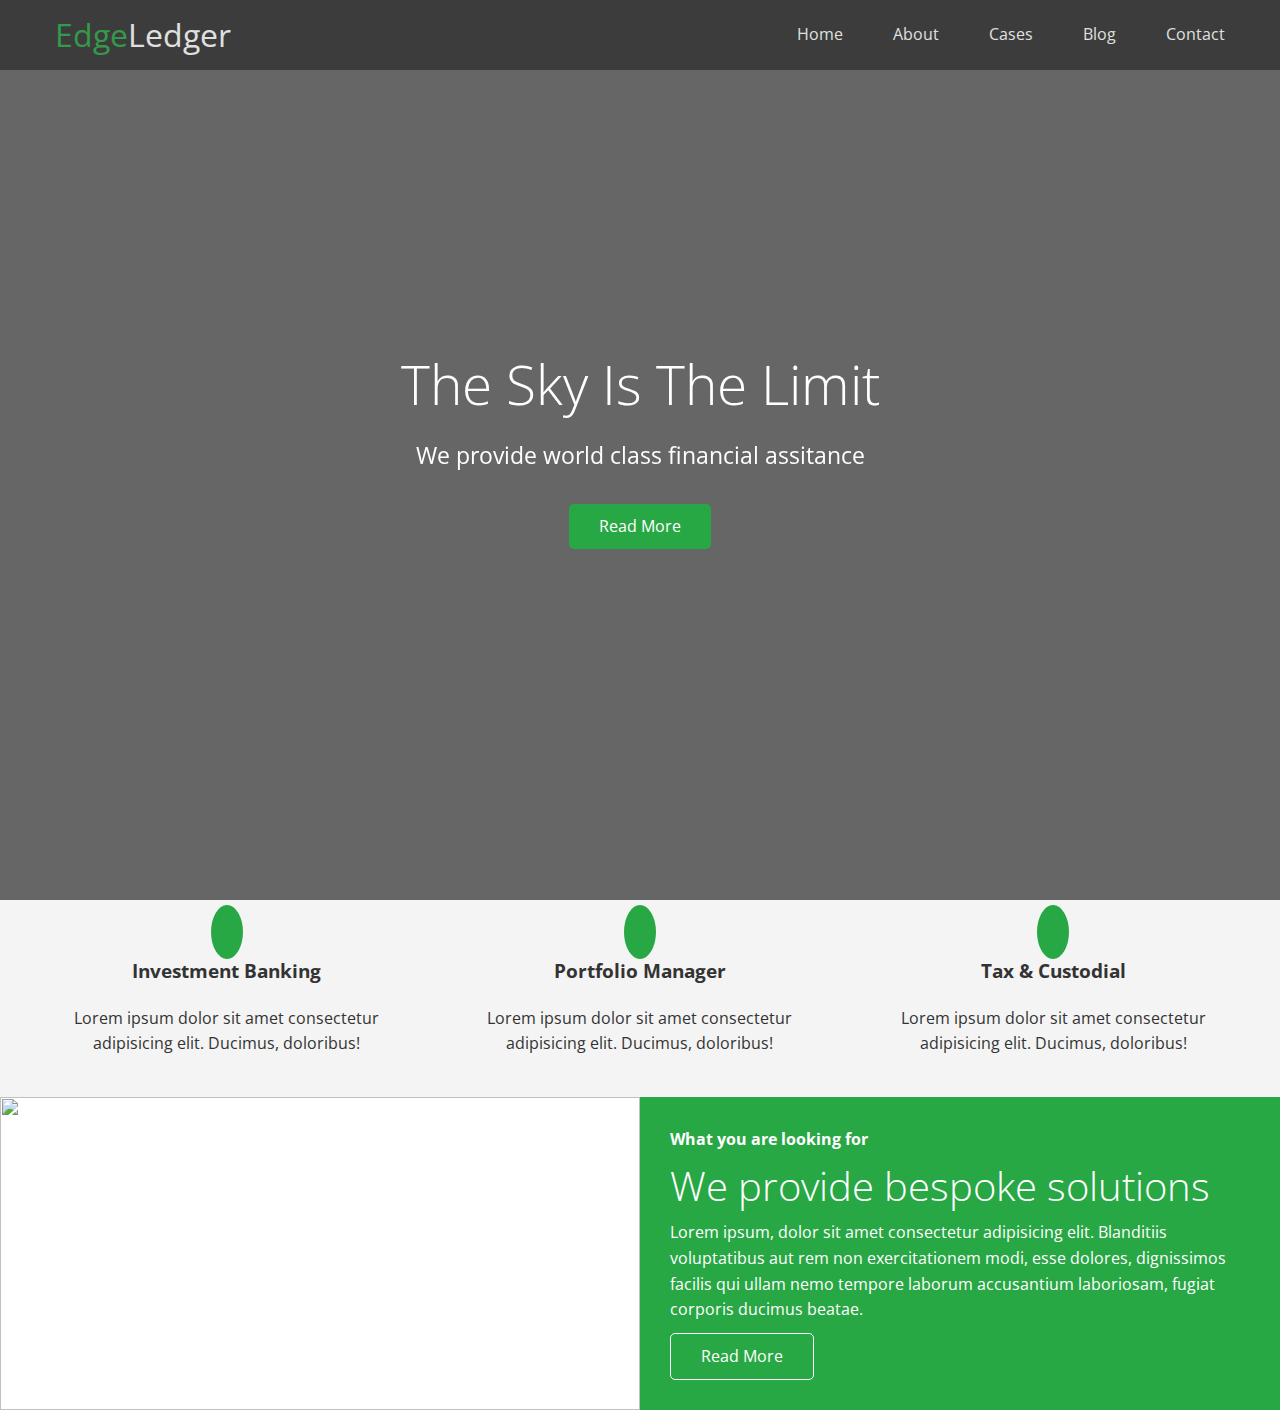
==== Edgeledger/index.html @ 7b2d5f9c "Icon & solutions section completed" ====
<!DOCTYPE html>
<html lang="en">
<head>
    <meta charset="UTF-8">
    <meta http-equiv="X-UA-Compatible" content="IE=edge">
    <meta name="viewport" content="width=device-width, initial-scale=1.0">
    <meta name="description" content="We provide world class financial assitance across the world">
    <title>Welcomr To EdgeLedger</title>
    <link rel="stylesheet" href="styles/style.css">
    <link rel="stylesheet" href="styles/utilities.css">
    <link rel="stylesheet" href="https://cdnjs.cloudflare.com/ajax/libs/font-awesome/5.15.3/css/all.min.css" integrity="sha512-iBBXm8fW90+nuLcSKlbmrPcLa0OT92xO1BIsZ+ywDWZCvqsWgccV3gFoRBv0z+8dLJgyAHIhR35VZc2oM/gI1w==" crossorigin="anonymous" referrerpolicy="no-referrer" />
</head>
<body>
    <header class="hero">
        <div class="navbar" id="navbar">
            <h1 class="logo">
                <a href="#home"><span class="text-primary"><i class="fas fa-book-open"></i> Edge</span>Ledger</a>
            </h1>
            <nav>
                <ul>
                    <li><a href="#home">Home</a></li>
                    <li><a href="#about">About</a></li>
                    <li><a href="#cases">Cases</a></li>
                    <li><a href="#blog">Blog</a></li>
                    <li><a href="#Contact">Contact</a></li>
                </ul>
            </nav>
        </div>
        <div class="content">
            <h1 >The Sky Is The Limit</h1>
            <p>We provide world class financial assitance</p>
            <a href="#about" class="btn"><i class="fas fa-angle-right"></i> Read More</a>
        </div>
    </header>

    <main>
        <section id="about" class="bg-light">
            <div class="flex-items">
                <div class="box">
                    <i class="fas fa-university fa-2x"></i>
                    <div>
                        <h3>Investment Banking</h3>
                        <p>Lorem ipsum dolor sit amet consectetur adipisicing elit. Ducimus, doloribus!</p>
                    </div>
                </div>
                <div class="box">
                    <i class="fas fa-book-reader fa-2x"></i>
                    <div>
                        <h3>Portfolio Manager</h3>
                        <p>Lorem ipsum dolor sit amet consectetur adipisicing elit. Ducimus, doloribus!</p>
                    </div>
                </div>
                <div class="box">
                    <i class="fas fa-pencil-alt fa-2x"></i>
                    <div>
                        <h3>Tax & Custodial</h3>
                        <p>Lorem ipsum dolor sit amet consectetur adipisicing elit. Ducimus, doloribus!</p>
                    </div>
                </div>
            </div>
        </section>

        <section class="solutions flex-columns">
            <div class="row">
                <div class="column">
                    <div class="column-1">
                        <img src="images/home/people.jpg" alt="">
                    </div>
                </div>
                <div class="column">
                    <div class="column-2 bg-primary">
                        <h4>What you are looking for</h4>
                        <h2>We provide bespoke solutions</h2>
                        <p>Lorem ipsum, dolor sit amet consectetur adipisicing elit. Blanditiis voluptatibus aut rem non exercitationem modi, esse dolores, dignissimos facilis qui ullam nemo tempore laborum accusantium laboriosam, fugiat corporis ducimus beatae.</p>
                        <a href="#" class="btn btn-outline">
                            <i class="fas fa-chevron"></i>
                            Read More
                        </a>
                    </div>
                </div>
            </div>
        </section>
    </main>
</body>
</html>
---- Edgeledger/styles/style.css ----
@import url('https://fonts.googleapis.com/css2?family=Open+Sans:wght@300;400&display=swap');

* {
    box-sizing: border-box;
    margin: 0;
    padding: 0;
}

body {
    font-family: 'Open Sans', sans-serif;
    background-color: #fff;
    color: #333;
    line-height: 1.6;
}

ul {
    list-style: none;
}

a {
    text-decoration: none;
    color: #333;
}

h1, h2 {
    font-weight: 300;
    line-height: 1.2;
}

p {
    margin: 10px 0;
}

img {
    width: 100%;
}

/* Home */

.navbar {
    display: flex;
    align-items: center;
    justify-content: space-between;
    height: 70px;
    background-color: #333;
    color: #fff;
    width: 100%;
    opacity: 0.8;
    padding: 0 30px;
    position: fixed;
    top: 0;
}

.navbar ul {
    display: flex;
}

.navbar a{
    color: #fff;
    padding: 10px 20px;
    margin: 0 5px;
}

.navbar a:hover {
    border-bottom: #28a745 solid 2px;
}

.navbar h1 {
    font-weight: 400;
}

/* Header */

.hero {
    background: url('../images/home/showcase.jpg') no-repeat center center/cover;
    height: 100vh;
    position: relative;
    color: #fff;
    
}

.content {
    display: flex;
    flex-direction: column;
    align-items: center;
    justify-content: center;
    padding: 0 20px;
    height: 100%;
}

.content h1 {
    font-size: 55px;
}

.content p {
    font-size: 23px;
    max-width: 600px;
    margin: 20px 0 30px;
}

.hero::before {
    content: '';
    position: absolute;
    top: 0;
    left: 0;
    height: 100%;
    width: 100%;
    background-color: rgba(0, 0, 0, 0.6);
}

.hero * {
    z-index: 10;
}

.box .fas {
    padding: 16px;
    color: #fff;
    background-color: #28a745;
    border-radius: 50%;
    margin-bottom: 15px;
}
---- Edgeledger/styles/utilities.css ----
.text-primary {
    color: #28a745;
}

.text-secondary {
    color: #0284d0;
}

.btn {
    background-color: #28a745;
    display: inline-block;
    padding: 10px 30px;
    border: none;
    border-radius: 5px;
    color: #fff;
    cursor: pointer;
}

.btn:hover {
    opacity: 0.9;
}

.bg-primary {
    background-color: #28a745;
    color: #fff;
}

.bg-secondary {
    background-color: #0284d0;
    color: #fff;
}

.bg-dark {
    background-color: #333;
    color: #fff;
}

.bg-light {
    background-color: #f4f4f4;
    color: #333;
}

.btn-outline {
    border: #fff solid 1px;
}

.flex-items {
    display: flex;
    padding: 20px;
    text-align: center;
    justify-content: space-between;
    height: 100%;
}

.flex-items h3 {
    margin-top: 10px;
    font-weight: bold;
}

.flex-items p {
    margin: 20px;
}

.flex-columns .row{
    display: flex;
    flex-wrap: wrap;
    width: 100%;
}

.flex-columns .row .column {
    display: flex;
    flex-direction: column;
    flex-basis: 100%;
    flex: 1;
}

.flex-columns .row .column .column-1,
.flex-columns .row .column .column-2 {
    height: 100%;
}

.flex-columns img {
    width: 100%;
    height: 100%;
    object-fit: cover;
}

.flex-columns .column-2 {
    display: flex;
    flex-direction: column;
    align-items: flex-start;
    justify-content: center;
    padding: 30px;
}

.flex-columns h2 {
    font-weight: 100;
    font-size: 40px;
}

.flex-columns h4 {
    margin-bottom: 10px;
}
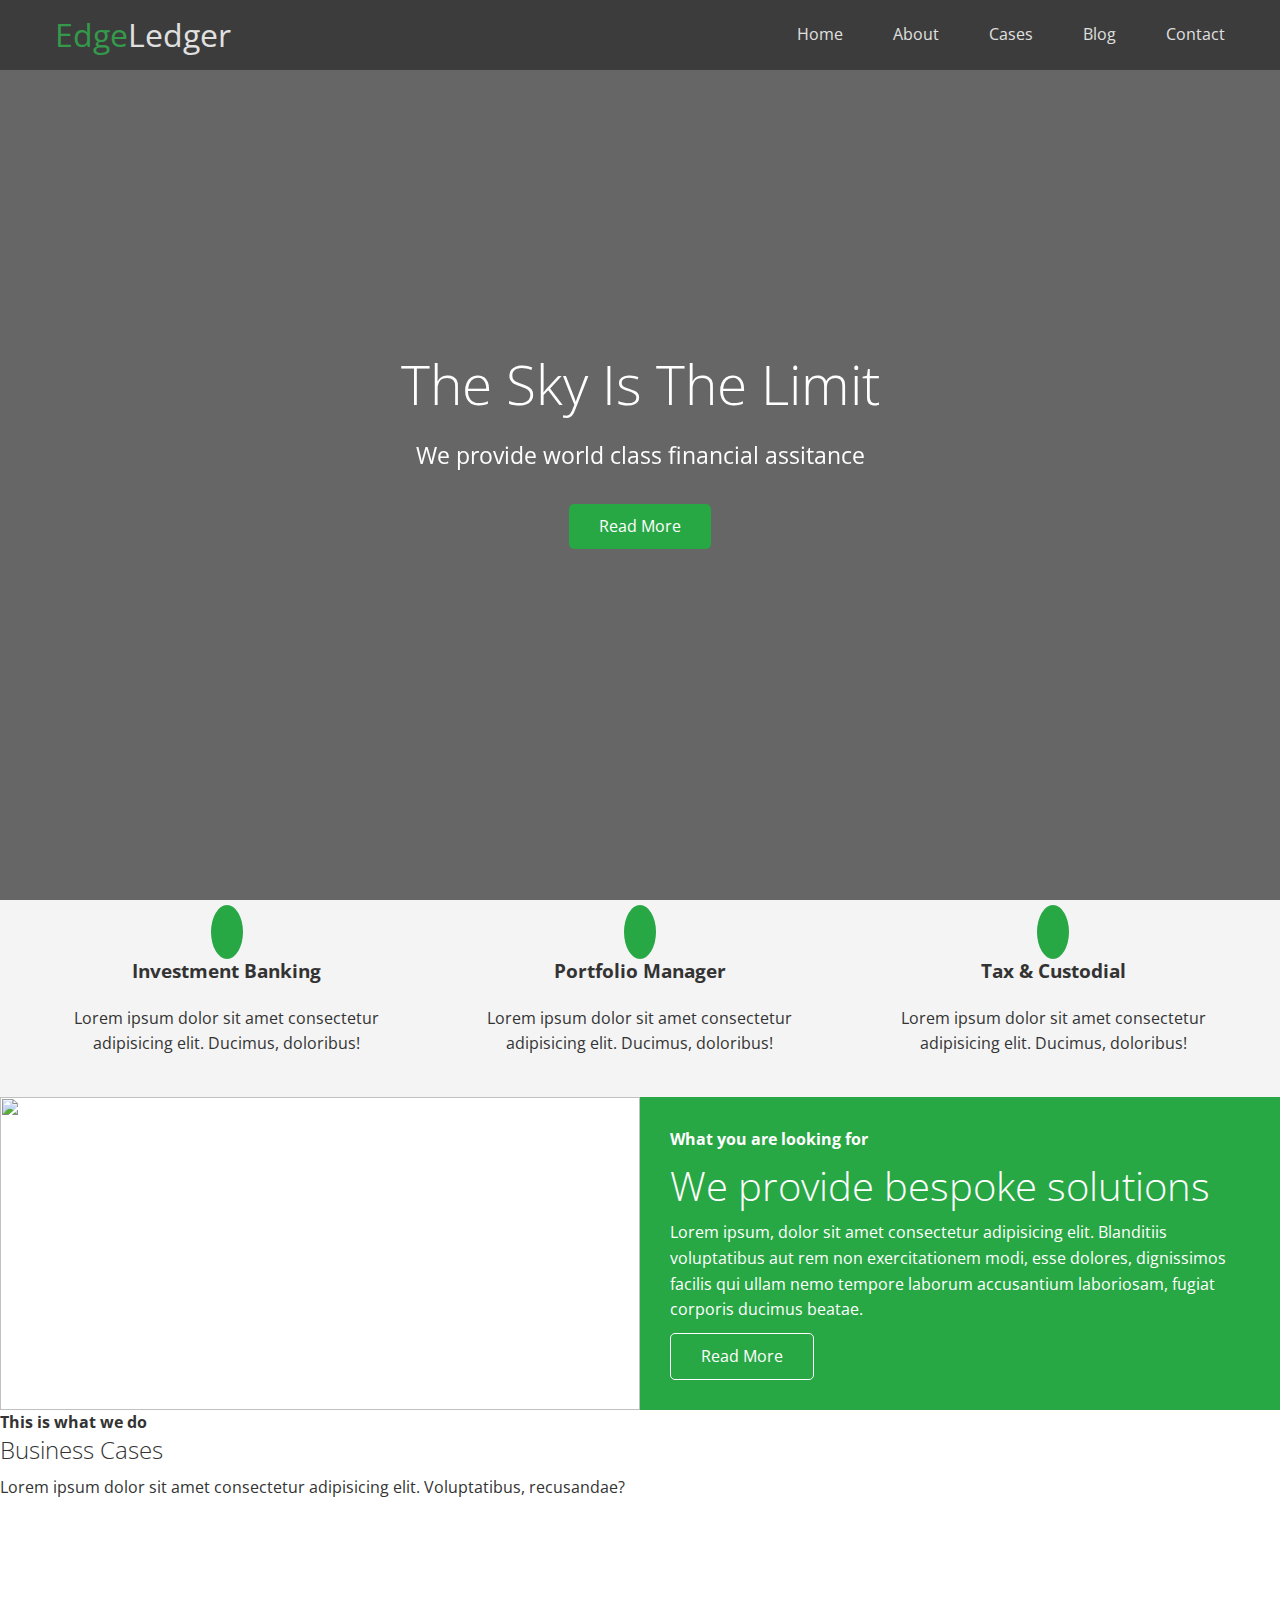
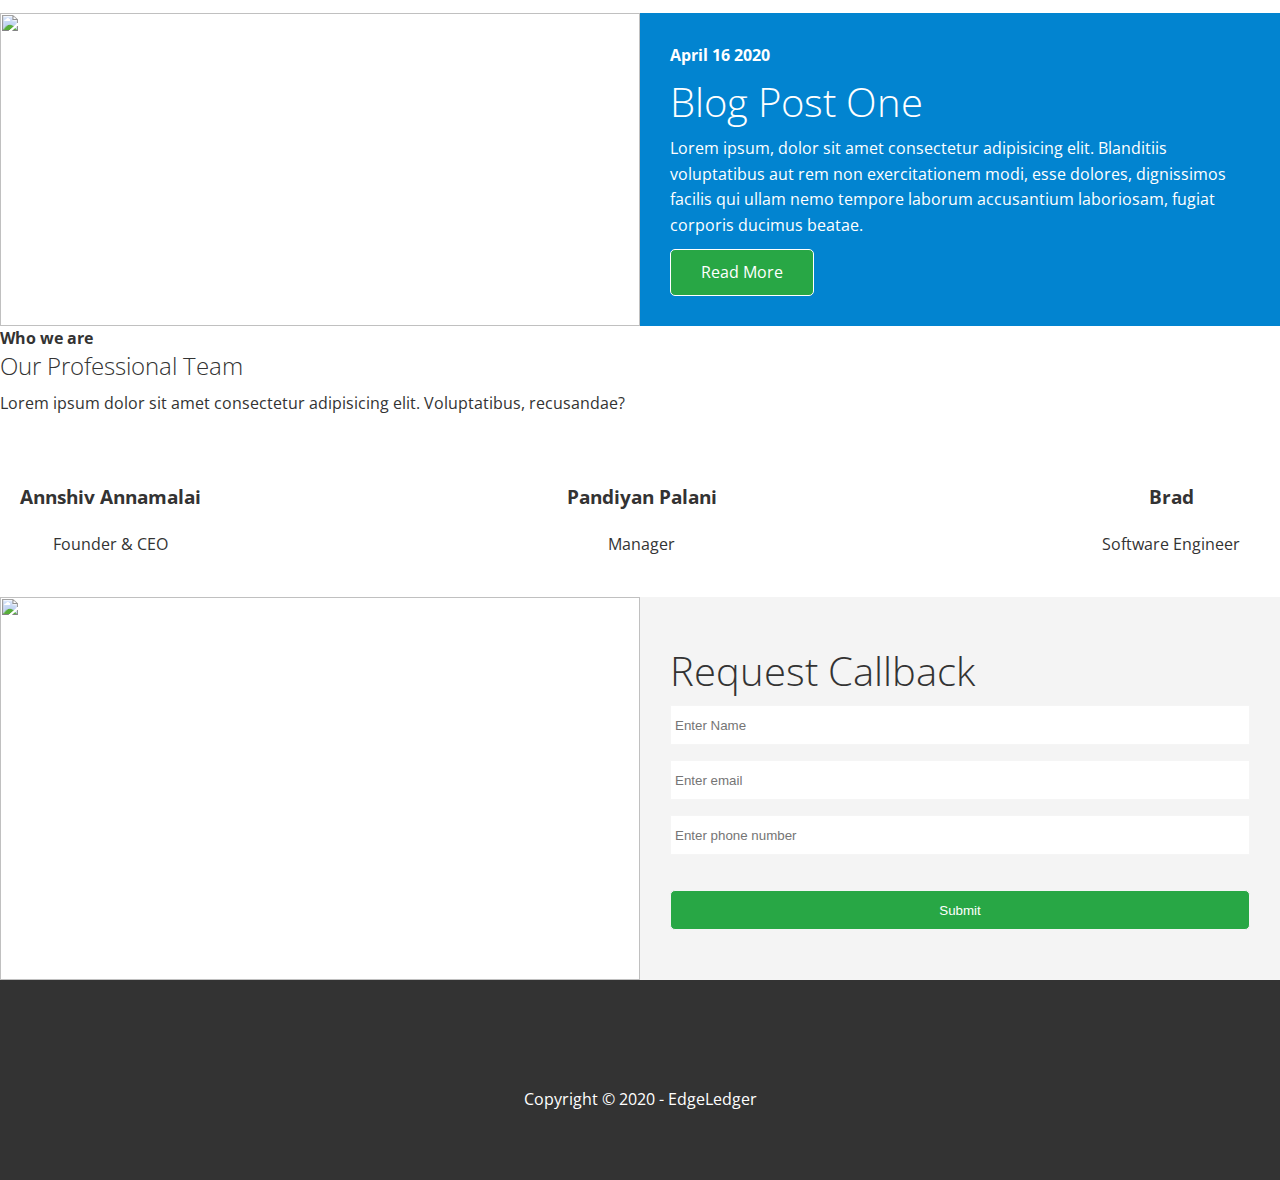
==== commit 646bbc87: "Home page completed" ====
--- a/Edgeledger/index.html
+++ b/Edgeledger/index.html
@@ -1,85 +1,237 @@
 <!DOCTYPE html>
 <html lang="en">
-<head>
-    <meta charset="UTF-8">
-    <meta http-equiv="X-UA-Compatible" content="IE=edge">
-    <meta name="viewport" content="width=device-width, initial-scale=1.0">
-    <meta name="description" content="We provide world class financial assitance across the world">
+  <head>
+    <meta charset="UTF-8" />
+    <meta http-equiv="X-UA-Compatible" content="IE=edge" />
+    <meta name="viewport" content="width=device-width, initial-scale=1.0" />
+    <meta
+      name="description"
+      content="We provide world class financial assitance across the world"
+    />
     <title>Welcomr To EdgeLedger</title>
-    <link rel="stylesheet" href="styles/style.css">
-    <link rel="stylesheet" href="styles/utilities.css">
-    <link rel="stylesheet" href="https://cdnjs.cloudflare.com/ajax/libs/font-awesome/5.15.3/css/all.min.css" integrity="sha512-iBBXm8fW90+nuLcSKlbmrPcLa0OT92xO1BIsZ+ywDWZCvqsWgccV3gFoRBv0z+8dLJgyAHIhR35VZc2oM/gI1w==" crossorigin="anonymous" referrerpolicy="no-referrer" />
-</head>
-<body>
+    <link rel="stylesheet" href="styles/style.css" />
+    <link rel="stylesheet" href="styles/utilities.css" />
+    <link
+      rel="stylesheet"
+      href="https://cdnjs.cloudflare.com/ajax/libs/font-awesome/5.15.3/css/all.min.css"
+      integrity="sha512-iBBXm8fW90+nuLcSKlbmrPcLa0OT92xO1BIsZ+ywDWZCvqsWgccV3gFoRBv0z+8dLJgyAHIhR35VZc2oM/gI1w=="
+      crossorigin="anonymous"
+      referrerpolicy="no-referrer"
+    />
+  </head>
+  <body>
     <header class="hero">
-        <div class="navbar" id="navbar">
-            <h1 class="logo">
-                <a href="#home"><span class="text-primary"><i class="fas fa-book-open"></i> Edge</span>Ledger</a>
-            </h1>
-            <nav>
-                <ul>
-                    <li><a href="#home">Home</a></li>
-                    <li><a href="#about">About</a></li>
-                    <li><a href="#cases">Cases</a></li>
-                    <li><a href="#blog">Blog</a></li>
-                    <li><a href="#Contact">Contact</a></li>
-                </ul>
-            </nav>
-        </div>
-        <div class="content">
-            <h1 >The Sky Is The Limit</h1>
-            <p>We provide world class financial assitance</p>
-            <a href="#about" class="btn"><i class="fas fa-angle-right"></i> Read More</a>
-        </div>
+      <div class="navbar" id="navbar">
+        <h1 class="logo">
+          <a href="#home"
+            ><span class="text-primary"
+              ><i class="fas fa-book-open"></i> Edge</span
+            >Ledger</a
+          >
+        </h1>
+        <nav>
+          <ul>
+            <li><a href="#home">Home</a></li>
+            <li><a href="#about">About</a></li>
+            <li><a href="#cases">Cases</a></li>
+            <li><a href="#blog">Blog</a></li>
+            <li><a href="#Contact">Contact</a></li>
+          </ul>
+        </nav>
+      </div>
+      <div class="content">
+        <h1>The Sky Is The Limit</h1>
+        <p>We provide world class financial assitance</p>
+        <a href="#about" class="btn"
+          ><i class="fas fa-angle-right"></i> Read More</a
+        >
+      </div>
     </header>
 
     <main>
-        <section id="about" class="bg-light">
-            <div class="flex-items">
-                <div class="box">
-                    <i class="fas fa-university fa-2x"></i>
-                    <div>
-                        <h3>Investment Banking</h3>
-                        <p>Lorem ipsum dolor sit amet consectetur adipisicing elit. Ducimus, doloribus!</p>
-                    </div>
-                </div>
-                <div class="box">
-                    <i class="fas fa-book-reader fa-2x"></i>
-                    <div>
-                        <h3>Portfolio Manager</h3>
-                        <p>Lorem ipsum dolor sit amet consectetur adipisicing elit. Ducimus, doloribus!</p>
-                    </div>
-                </div>
-                <div class="box">
-                    <i class="fas fa-pencil-alt fa-2x"></i>
-                    <div>
-                        <h3>Tax & Custodial</h3>
-                        <p>Lorem ipsum dolor sit amet consectetur adipisicing elit. Ducimus, doloribus!</p>
-                    </div>
-                </div>
-            </div>
-        </section>
-
-        <section class="solutions flex-columns">
-            <div class="row">
-                <div class="column">
-                    <div class="column-1">
-                        <img src="images/home/people.jpg" alt="">
-                    </div>
-                </div>
-                <div class="column">
-                    <div class="column-2 bg-primary">
-                        <h4>What you are looking for</h4>
-                        <h2>We provide bespoke solutions</h2>
-                        <p>Lorem ipsum, dolor sit amet consectetur adipisicing elit. Blanditiis voluptatibus aut rem non exercitationem modi, esse dolores, dignissimos facilis qui ullam nemo tempore laborum accusantium laboriosam, fugiat corporis ducimus beatae.</p>
-                        <a href="#" class="btn btn-outline">
-                            <i class="fas fa-chevron"></i>
-                            Read More
-                        </a>
-                    </div>
-                </div>
-            </div>
-        </section>
+      <section id="about" class="bg-light">
+        <div class="flex-items">
+          <div class="box">
+            <i class="fas fa-university fa-2x"></i>
+            <div>
+              <h3>Investment Banking</h3>
+              <p>
+                Lorem ipsum dolor sit amet consectetur adipisicing elit.
+                Ducimus, doloribus!
+              </p>
+            </div>
+          </div>
+          <div class="box">
+            <i class="fas fa-book-reader fa-2x"></i>
+            <div>
+              <h3>Portfolio Manager</h3>
+              <p>
+                Lorem ipsum dolor sit amet consectetur adipisicing elit.
+                Ducimus, doloribus!
+              </p>
+            </div>
+          </div>
+          <div class="box">
+            <i class="fas fa-pencil-alt fa-2x"></i>
+            <div>
+              <h3>Tax & Custodial</h3>
+              <p>
+                Lorem ipsum dolor sit amet consectetur adipisicing elit.
+                Ducimus, doloribus!
+              </p>
+            </div>
+          </div>
+        </div>
+      </section>
+
+      <section class="solutions flex-columns">
+        <div class="row">
+          <div class="column">
+            <div class="column-1">
+              <img src="images/home/people.jpg" alt="" />
+            </div>
+          </div>
+          <div class="column">
+            <div class="column-2 bg-primary">
+              <h4>What you are looking for</h4>
+              <h2>We provide bespoke solutions</h2>
+              <p>
+                Lorem ipsum, dolor sit amet consectetur adipisicing elit.
+                Blanditiis voluptatibus aut rem non exercitationem modi, esse
+                dolores, dignissimos facilis qui ullam nemo tempore laborum
+                accusantium laboriosam, fugiat corporis ducimus beatae.
+              </p>
+              <a href="#" class="btn btn-outline">
+                <i class="fas fa-chevron"></i>
+                Read More
+              </a>
+            </div>
+          </div>
+        </div>
+      </section>
+
+      <section id="cases" class="cases flex-grid section-padding">
+        <header class="section-header">
+          <h4>This is what we do</h4>
+          <h2>Business Cases</h2>
+          <p>
+            Lorem ipsum dolor sit amet consectetur adipisicing elit.
+            Voluptatibus, recusandae?
+          </p>
+        </header>
+        <div class="row">
+          <div class="column">
+            <img src="images/cases/cases1.jpg" alt="" />
+            <img src="images/cases/cases2.jpg" alt="" />
+          </div>
+          <div class="column">
+            <img src="images/cases/cases3.jpg" alt="" />
+            <img src="images/cases/cases4.jpg" alt="" />
+          </div>
+          <div class="column">
+            <img src="images/cases/cases5.jpg" alt="" />
+            <img src="images/cases/cases6.jpg" alt="" />
+          </div>
+          <div class="column">
+            <img src="images/cases/cases7.jpg" alt="" />
+            <img src="images/cases/cases8.jpg" alt="" />
+          </div>
+        </div>
+      </section>
+
+      <section id="blog" class="blog flex-columns felx-reverse">
+        <div class="row">
+          <div class="column">
+            <div class="column-1">
+              <img src="images/home/blog.jpg" alt="" />
+            </div>
+          </div>
+          <div class="column">
+            <div class="column-2 bg-secondary">
+              <h4>April 16 2020</h4>
+              <h2>Blog Post One</h2>
+              <p>
+                Lorem ipsum, dolor sit amet consectetur adipisicing elit.
+                Blanditiis voluptatibus aut rem non exercitationem modi, esse
+                dolores, dignissimos facilis qui ullam nemo tempore laborum
+                accusantium laboriosam, fugiat corporis ducimus beatae.
+              </p>
+              <a href="#" class="btn btn-outline">
+                <i class="fas fa-chevron"></i>
+                Read More
+              </a>
+            </div>
+          </div>
+        </div>
+      </section>
+
+      <section id="team" class="team section-padding">
+        <header class="section-header">
+          <h4>Who we are</h4>
+          <h2>Our Professional Team</h2>
+          <p>
+            Lorem ipsum dolor sit amet consectetur adipisicing elit.
+            Voluptatibus, recusandae?
+          </p>
+        </header>
+        <div class="flex-items">
+          <div>
+            <img src="images/team/person1.jpg" alt="" />
+            <h3>Annshiv Annamalai</h3>
+            <p>Founder & CEO</p>
+          </div>
+          <div>
+            <img src="images/team/person2.jpg" alt="" />
+            <h3>Pandiyan Palani</h3>
+            <p>Manager</p>
+          </div>
+          <div>
+            <img src="images/team/person3.jpg" alt="" />
+            <h3>Brad</h3>
+            <p>Software Engineer</p>
+          </div>
+        </div>
+      </section>
+
+      <section id="contact" class="contact flex-columns">
+        <div class="row">
+          <div class="column">
+            <div class="column-1">
+              <img src="images/home/contact.jpg" alt="" />
+            </div>
+          </div>
+          <div class="column">
+            <div class="column-2 bg-light">
+              <form action="" class="callback-form">
+                  <h2>Request Callback</h2>
+                  <div class="form-control">
+                      <label for="name"></label>
+                      <input type="text" id="name" name="name" placeholder="Enter Name">
+                  </div>
+                  <div class="form-control">
+                      <label for="email"></label>
+                      <input type="text" id="email" name="email" placeholder="Enter email">
+                  </div>
+                  <div class="form-control">
+                      <label for="Phone"></label>
+                      <input type="text" id="phone" name="phone" placeholder="Enter phone number">
+                  </div>
+                  <input type="submit" class="btn bg-primary">
+              </form>
+            </div>
+          </div>
+        </div>
+      </section>
     </main>
-</body>
-</html>+
+    <footer class="footer bg-dark">
+        <div class="social">
+            <a href="#"><i class="fab fa-facebook"></i></a>
+            <a href="#"><i class="fab fa-twitter"></i></a>
+            <a href="#"><i class="fab fa-youtube"></i></a>
+            <a href="#"><i class="fab fa-linkedin"></i></a>
+        </div>
+        <p>Copyright &copy; 2020 - EdgeLedger</p>
+    </footer>
+  </body>
+</html>
--- a/Edgeledger/styles/style.css
+++ b/Edgeledger/styles/style.css
@@ -120,3 +120,60 @@
     margin-bottom: 15px;
 }
 
+.flex-items img {
+    border-radius: 50%;
+    padding: 0 30px;
+}
+
+.callback-form {
+    width: 100%;
+    padding: 20px 0;
+}
+
+.callback-form label {
+    display: block;
+    margin-bottom: 5px;
+}
+
+.callback-form .form-control {
+    margin-bottom: 15px;
+}
+
+.callback-form input{
+    width: 100%;
+    padding: 4px;
+    height: 40px;
+    border: #f5f5f5 solid 1px;
+}
+
+.callback-form h2{
+    font-size: 30px;
+    margin-bottom: 10px;
+}
+
+.callback-form input:focus {
+    outline-color: #28a745;
+}
+
+.callback-form .btn {
+    margin-top: 20px;
+}
+
+.footer {
+    display: flex;
+    flex-direction: column;
+    align-items: center;
+    text-align: center;
+    justify-content: center;
+    height: 200px;
+}
+
+.footer i {
+    color: white;
+    font-size: 24px;
+    margin: 15px;
+}
+
+.footer i:hover {
+    color: #28a745;
+}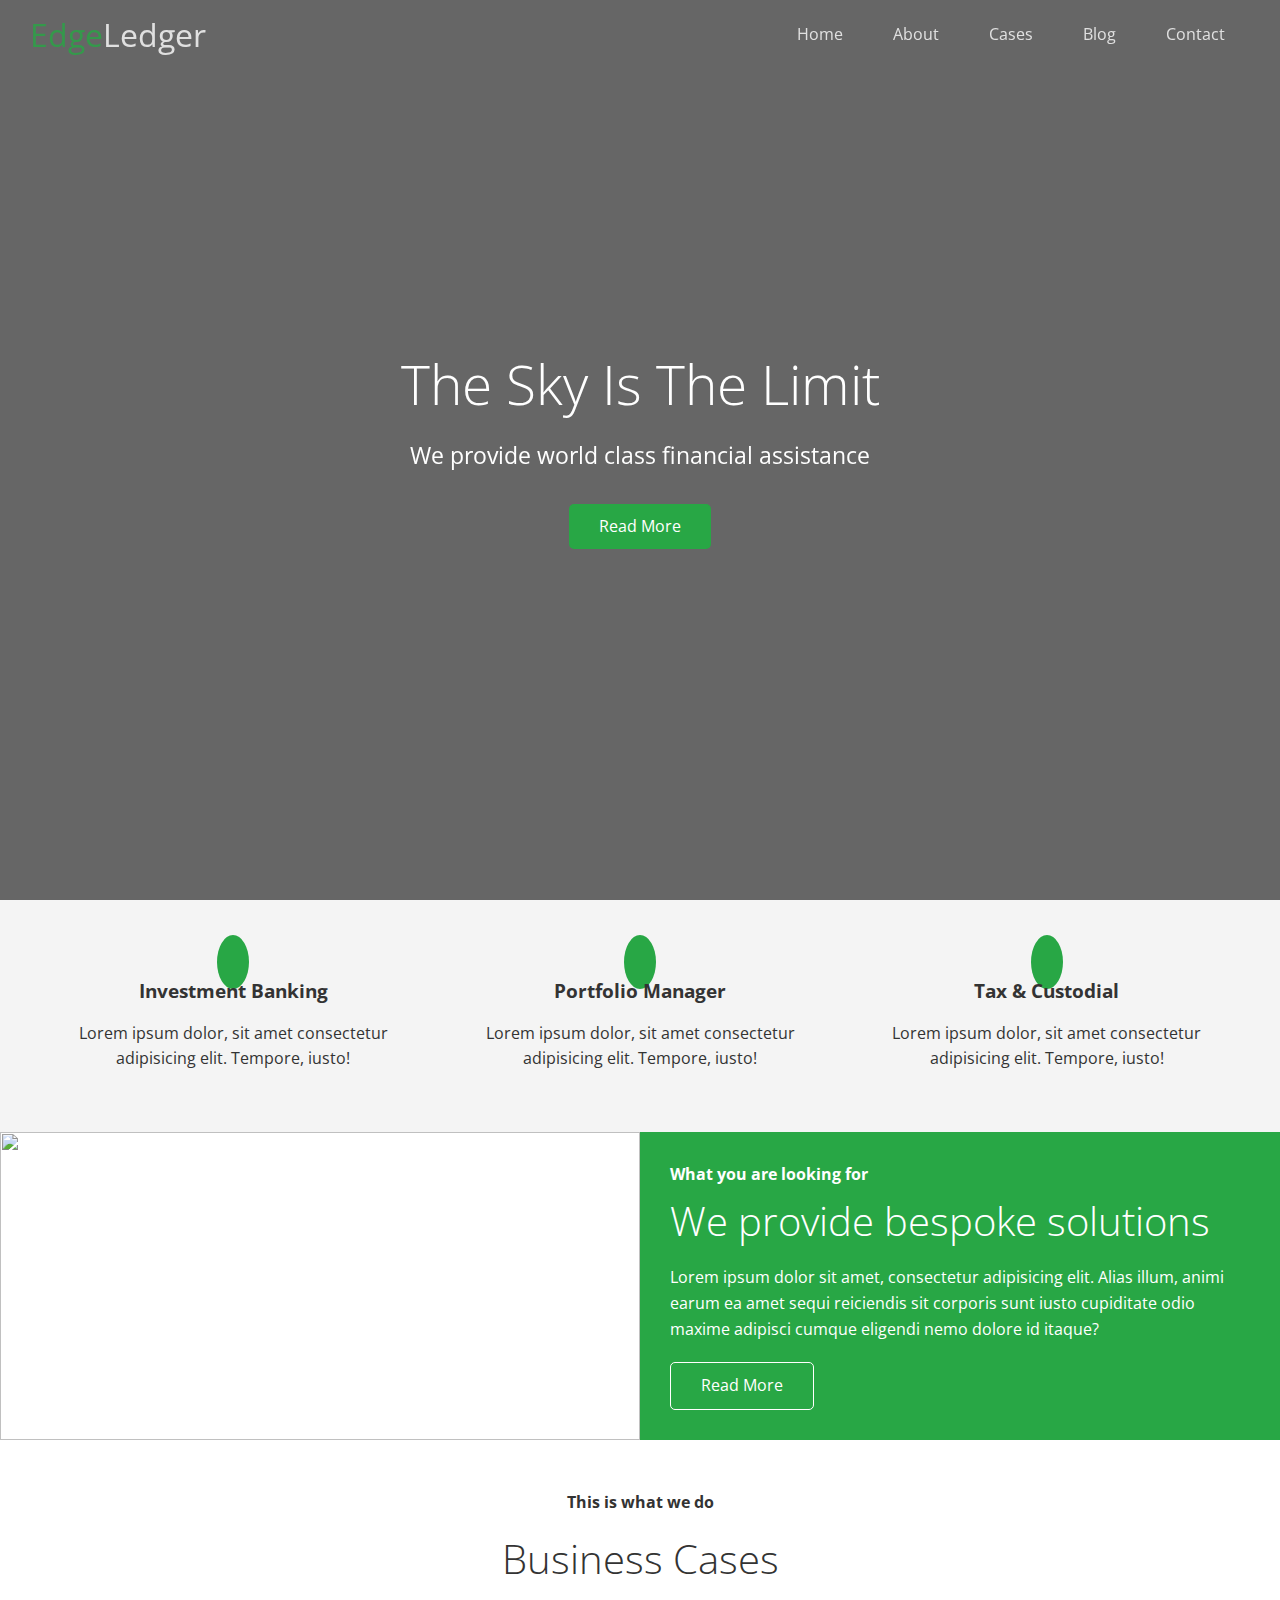
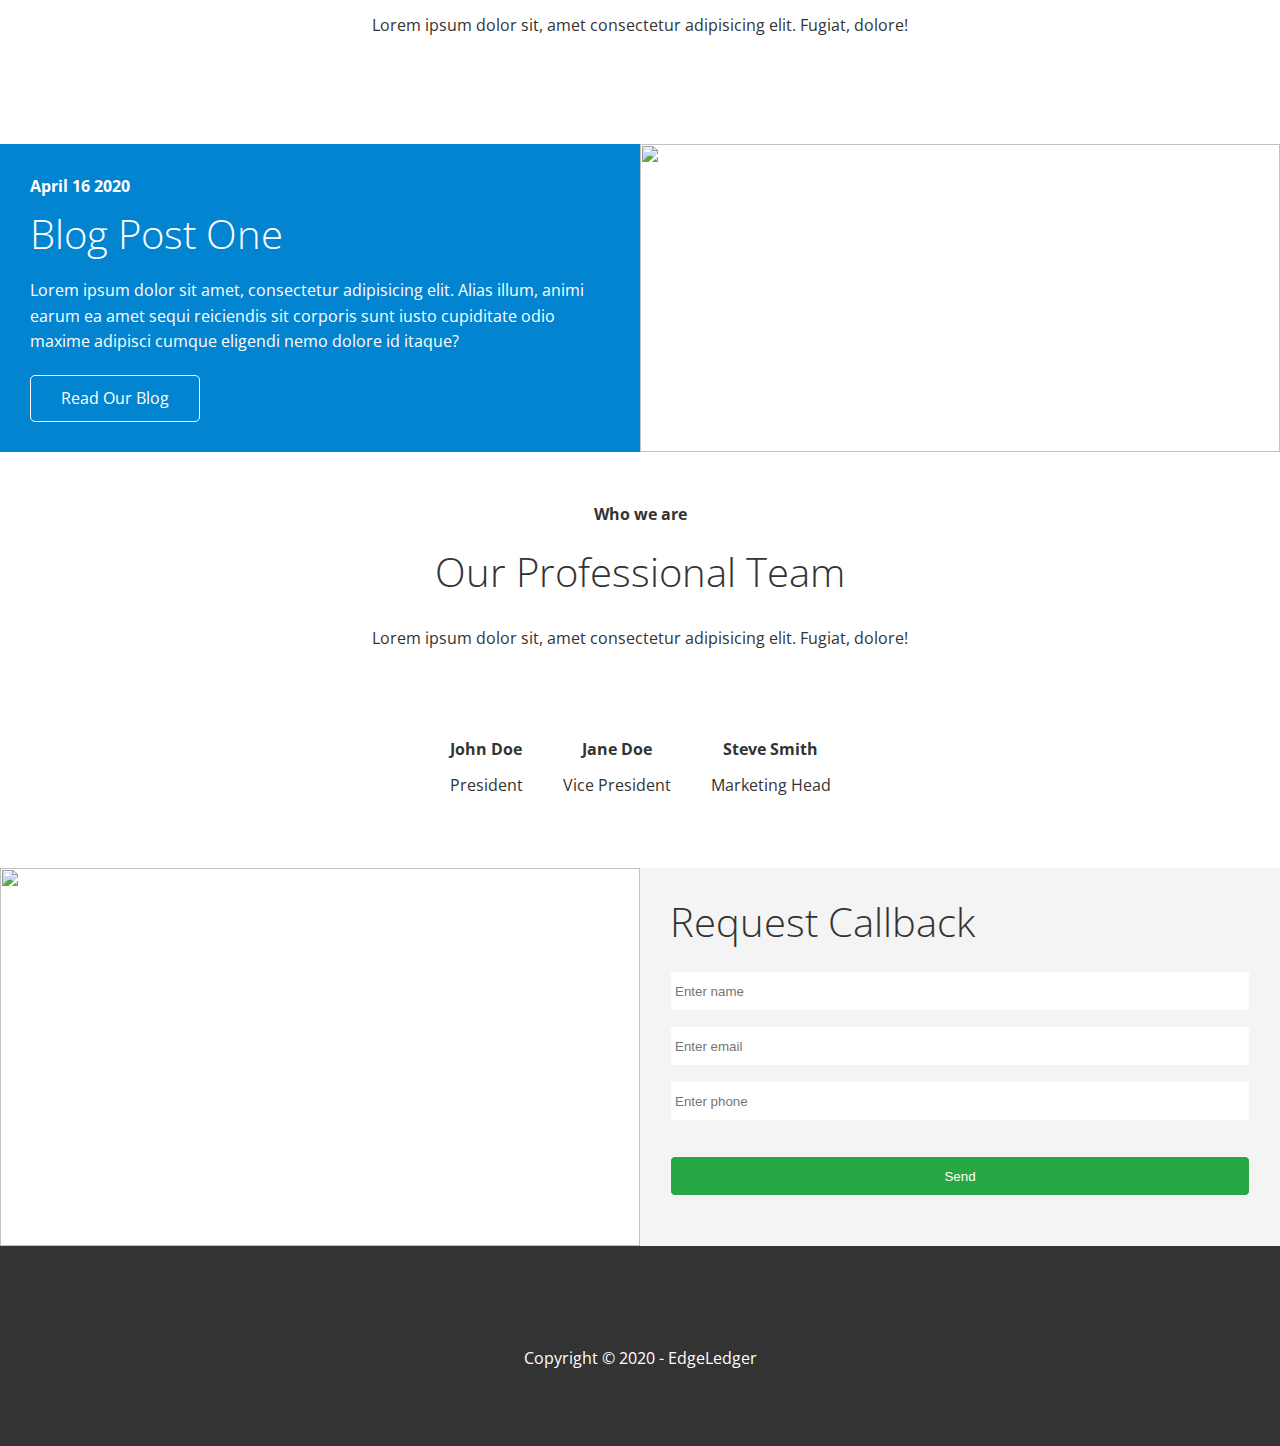
==== commit 9913accd: "inner pages completed" ====
--- a/Edgeledger/index.html
+++ b/Edgeledger/index.html
@@ -2,32 +2,25 @@
 <html lang="en">
   <head>
     <meta charset="UTF-8" />
-    <meta http-equiv="X-UA-Compatible" content="IE=edge" />
     <meta name="viewport" content="width=device-width, initial-scale=1.0" />
-    <meta
-      name="description"
-      content="We provide world class financial assitance across the world"
+    <link rel="shortcut icon" type="image/x-icon" href="/favicon.ico" />
+    <link
+      rel="stylesheet"
+      href="https://cdnjs.cloudflare.com/ajax/libs/font-awesome/5.13.0/css/all.min.css"
+      integrity="sha256-h20CPZ0QyXlBuAw7A+KluUYx/3pK+c7lYEpqLTlxjYQ="
+      crossorigin="anonymous"
     />
-    <title>Welcomr To EdgeLedger</title>
+    <link rel="stylesheet" href="styles/lightbox.min.css" />
     <link rel="stylesheet" href="styles/style.css" />
     <link rel="stylesheet" href="styles/utilities.css" />
-    <link
-      rel="stylesheet"
-      href="https://cdnjs.cloudflare.com/ajax/libs/font-awesome/5.15.3/css/all.min.css"
-      integrity="sha512-iBBXm8fW90+nuLcSKlbmrPcLa0OT92xO1BIsZ+ywDWZCvqsWgccV3gFoRBv0z+8dLJgyAHIhR35VZc2oM/gI1w=="
-      crossorigin="anonymous"
-      referrerpolicy="no-referrer"
-    />
+    <title>Welcome To EdgeLedger</title>
   </head>
-  <body>
+  <body id="home">
     <header class="hero">
-      <div class="navbar" id="navbar">
+      <div id="navbar" class="navbar top">
         <h1 class="logo">
-          <a href="#home"
-            ><span class="text-primary"
-              ><i class="fas fa-book-open"></i> Edge</span
-            >Ledger</a
-          >
+          <span class="text-primary"><i class="fas fa-book-open"></i> Edge</span
+          >Ledger
         </h1>
         <nav>
           <ul>
@@ -35,55 +28,58 @@
             <li><a href="#about">About</a></li>
             <li><a href="#cases">Cases</a></li>
             <li><a href="#blog">Blog</a></li>
-            <li><a href="#Contact">Contact</a></li>
+            <li><a href="#contact">Contact</a></li>
           </ul>
         </nav>
       </div>
+
       <div class="content">
         <h1>The Sky Is The Limit</h1>
-        <p>We provide world class financial assitance</p>
+        <p>We provide world class financial assistance</p>
         <a href="#about" class="btn"
-          ><i class="fas fa-angle-right"></i> Read More</a
+          ><i class="fas fa-chevron-right"></i> Read More</a
         >
       </div>
     </header>
 
     <main>
-      <section id="about" class="bg-light">
+      <!-- About: Icons -->
+      <section id="about" class="icons bg-light">
         <div class="flex-items">
-          <div class="box">
+          <div>
             <i class="fas fa-university fa-2x"></i>
             <div>
               <h3>Investment Banking</h3>
               <p>
-                Lorem ipsum dolor sit amet consectetur adipisicing elit.
-                Ducimus, doloribus!
-              </p>
-            </div>
-          </div>
-          <div class="box">
+                Lorem ipsum dolor, sit amet consectetur adipisicing elit.
+                Tempore, iusto!
+              </p>
+            </div>
+          </div>
+          <div>
             <i class="fas fa-book-reader fa-2x"></i>
             <div>
               <h3>Portfolio Manager</h3>
               <p>
-                Lorem ipsum dolor sit amet consectetur adipisicing elit.
-                Ducimus, doloribus!
-              </p>
-            </div>
-          </div>
-          <div class="box">
+                Lorem ipsum dolor, sit amet consectetur adipisicing elit.
+                Tempore, iusto!
+              </p>
+            </div>
+          </div>
+          <div>
             <i class="fas fa-pencil-alt fa-2x"></i>
             <div>
               <h3>Tax & Custodial</h3>
               <p>
-                Lorem ipsum dolor sit amet consectetur adipisicing elit.
-                Ducimus, doloribus!
-              </p>
-            </div>
-          </div>
-        </div>
-      </section>
-
+                Lorem ipsum dolor, sit amet consectetur adipisicing elit.
+                Tempore, iusto!
+              </p>
+            </div>
+          </div>
+        </div>
+      </section>
+
+      <!-- About:Solutions -->
       <section class="solutions flex-columns">
         <div class="row">
           <div class="column">
@@ -96,10 +92,10 @@
               <h4>What you are looking for</h4>
               <h2>We provide bespoke solutions</h2>
               <p>
-                Lorem ipsum, dolor sit amet consectetur adipisicing elit.
-                Blanditiis voluptatibus aut rem non exercitationem modi, esse
-                dolores, dignissimos facilis qui ullam nemo tempore laborum
-                accusantium laboriosam, fugiat corporis ducimus beatae.
+                Lorem ipsum dolor sit amet, consectetur adipisicing elit. Alias
+                illum, animi earum ea amet sequi reiciendis sit corporis sunt
+                iusto cupiditate odio maxime adipisci cumque eligendi nemo
+                dolore id itaque?
               </p>
               <a href="#" class="btn btn-outline">
                 <i class="fas fa-chevron"></i>
@@ -110,36 +106,94 @@
         </div>
       </section>
 
+      <!-- Cases -->
       <section id="cases" class="cases flex-grid section-padding">
         <header class="section-header">
           <h4>This is what we do</h4>
           <h2>Business Cases</h2>
           <p>
-            Lorem ipsum dolor sit amet consectetur adipisicing elit.
-            Voluptatibus, recusandae?
+            Lorem ipsum dolor sit, amet consectetur adipisicing elit. Fugiat,
+            dolore!
           </p>
         </header>
         <div class="row">
           <div class="column">
-            <img src="images/cases/cases1.jpg" alt="" />
-            <img src="images/cases/cases2.jpg" alt="" />
-          </div>
-          <div class="column">
-            <img src="images/cases/cases3.jpg" alt="" />
-            <img src="images/cases/cases4.jpg" alt="" />
-          </div>
-          <div class="column">
-            <img src="images/cases/cases5.jpg" alt="" />
-            <img src="images/cases/cases6.jpg" alt="" />
-          </div>
-          <div class="column">
-            <img src="images/cases/cases7.jpg" alt="" />
-            <img src="images/cases/cases8.jpg" alt="" />
-          </div>
-        </div>
-      </section>
-
-      <section id="blog" class="blog flex-columns felx-reverse">
+            <a
+              href="images/cases/cases1.jpg"
+              data-lightbox="cases"
+              data-title="Lorem ipsum dolor sit, amet consectetur adipisicing elit. Fugiat,
+              dolore!"
+            >
+              <img src="images/cases/cases1.jpg" alt="" />
+            </a>
+            <a
+              href="images/cases/cases2.jpg"
+              data-lightbox="cases"
+              data-title="Lorem ipsum dolor sit, amet consectetur adipisicing elit. Fugiat,
+              dolore!"
+            >
+              <img src="images/cases/cases2.jpg" alt="" />
+            </a>
+          </div>
+          <div class="column">
+            <a
+              href="images/cases/cases3.jpg"
+              data-lightbox="cases"
+              data-title="Lorem ipsum dolor sit, amet consectetur adipisicing elit. Fugiat,
+            dolore!"
+            >
+              <img src="images/cases/cases3.jpg" alt="" />
+            </a>
+            <a
+              href="images/cases/cases4.jpg"
+              data-lightbox="cases"
+              data-title="Lorem ipsum dolor sit, amet consectetur adipisicing elit. Fugiat,
+              dolore!"
+            >
+              <img src="images/cases/cases4.jpg" alt="" />
+            </a>
+          </div>
+          <div class="column">
+            <a
+              href="images/cases/cases5.jpg"
+              data-lightbox="cases"
+              data-title="Lorem ipsum dolor sit, amet consectetur adipisicing elit. Fugiat,
+            dolore!"
+            >
+              <img src="images/cases/cases5.jpg" alt="" />
+            </a>
+            <a
+              href="images/cases/cases6.jpg"
+              data-lightbox="cases"
+              data-title="Lorem ipsum dolor sit, amet consectetur adipisicing elit. Fugiat,
+              dolore!"
+            >
+              <img src="images/cases/cases6.jpg" alt="" />
+            </a>
+          </div>
+          <div class="column">
+            <a
+              href="images/cases/cases7.jpg"
+              data-lightbox="cases"
+              data-title="Lorem ipsum dolor sit, amet consectetur adipisicing elit. Fugiat,
+            dolore!"
+            >
+              <img src="images/cases/cases7.jpg" alt="" />
+            </a>
+            <a
+              href="images/cases/cases8.jpg"
+              data-lightbox="cases"
+              data-title="Lorem ipsum dolor sit, amet consectetur adipisicing elit. Fugiat,
+              dolore!"
+            >
+              <img src="images/cases/cases8.jpg" alt="" />
+            </a>
+          </div>
+        </div>
+      </section>
+
+      <!-- Blog -->
+      <section id="blog" class="blog flex-columns flex-reverse">
         <div class="row">
           <div class="column">
             <div class="column-1">
@@ -151,48 +205,50 @@
               <h4>April 16 2020</h4>
               <h2>Blog Post One</h2>
               <p>
-                Lorem ipsum, dolor sit amet consectetur adipisicing elit.
-                Blanditiis voluptatibus aut rem non exercitationem modi, esse
-                dolores, dignissimos facilis qui ullam nemo tempore laborum
-                accusantium laboriosam, fugiat corporis ducimus beatae.
-              </p>
-              <a href="#" class="btn btn-outline">
+                Lorem ipsum dolor sit amet, consectetur adipisicing elit. Alias
+                illum, animi earum ea amet sequi reiciendis sit corporis sunt
+                iusto cupiditate odio maxime adipisci cumque eligendi nemo
+                dolore id itaque?
+              </p>
+              <a href="blog.html" class="btn btn-outline">
                 <i class="fas fa-chevron"></i>
-                Read More
+                Read Our Blog
               </a>
             </div>
           </div>
         </div>
       </section>
 
+      <!-- Team -->
       <section id="team" class="team section-padding">
         <header class="section-header">
           <h4>Who we are</h4>
           <h2>Our Professional Team</h2>
           <p>
-            Lorem ipsum dolor sit amet consectetur adipisicing elit.
-            Voluptatibus, recusandae?
+            Lorem ipsum dolor sit, amet consectetur adipisicing elit. Fugiat,
+            dolore!
           </p>
         </header>
         <div class="flex-items">
           <div>
             <img src="images/team/person1.jpg" alt="" />
-            <h3>Annshiv Annamalai</h3>
-            <p>Founder & CEO</p>
+            <h4>John Doe</h4>
+            <p>President</p>
           </div>
           <div>
             <img src="images/team/person2.jpg" alt="" />
-            <h3>Pandiyan Palani</h3>
-            <p>Manager</p>
+            <h4>Jane Doe</h4>
+            <p>Vice President</p>
           </div>
           <div>
             <img src="images/team/person3.jpg" alt="" />
-            <h3>Brad</h3>
-            <p>Software Engineer</p>
-          </div>
-        </div>
-      </section>
-
+            <h4>Steve Smith</h4>
+            <p>Marketing Head</p>
+          </div>
+        </div>
+      </section>
+
+      <!-- Contact -->
       <section id="contact" class="contact flex-columns">
         <div class="row">
           <div class="column">
@@ -202,21 +258,36 @@
           </div>
           <div class="column">
             <div class="column-2 bg-light">
+              <h2>Request Callback</h2>
               <form action="" class="callback-form">
-                  <h2>Request Callback</h2>
-                  <div class="form-control">
-                      <label for="name"></label>
-                      <input type="text" id="name" name="name" placeholder="Enter Name">
-                  </div>
-                  <div class="form-control">
-                      <label for="email"></label>
-                      <input type="text" id="email" name="email" placeholder="Enter email">
-                  </div>
-                  <div class="form-control">
-                      <label for="Phone"></label>
-                      <input type="text" id="phone" name="phone" placeholder="Enter phone number">
-                  </div>
-                  <input type="submit" class="btn bg-primary">
+                <div class="form-control">
+                  <label for="name"></label>
+                  <input
+                    type="text"
+                    name="name"
+                    id="name"
+                    placeholder="Enter name"
+                  />
+                </div>
+                <div class="form-control">
+                  <label for="email"></label>
+                  <input
+                    type="email"
+                    name="email"
+                    id="email"
+                    placeholder="Enter email"
+                  />
+                </div>
+                <div class="form-control">
+                  <label for="phone"></label>
+                  <input
+                    type="text"
+                    name="phone"
+                    id="phone"
+                    placeholder="Enter phone"
+                  />
+                </div>
+                <input type="submit" value="Send" id="submit" class="btn" />
               </form>
             </div>
           </div>
@@ -225,13 +296,13 @@
     </main>
 
     <footer class="footer bg-dark">
-        <div class="social">
-            <a href="#"><i class="fab fa-facebook"></i></a>
-            <a href="#"><i class="fab fa-twitter"></i></a>
-            <a href="#"><i class="fab fa-youtube"></i></a>
-            <a href="#"><i class="fab fa-linkedin"></i></a>
-        </div>
-        <p>Copyright &copy; 2020 - EdgeLedger</p>
+      <div class="social">
+        <a href="#"><i class="fab fa-facebook fa-2x"></i></a>
+        <a href="#"><i class="fab fa-twitter fa-2x"></i></a>
+        <a href="#"><i class="fab fa-youtube fa-2x"></i></a>
+        <a href="#"><i class="fab fa-linkedin fa-2x"></i></a>
+      </div>
+      <p>Copyright &copy; 2020 - EdgeLedger</p>
     </footer>
   </body>
 </html>
--- a/Edgeledger/styles/style.css
+++ b/Edgeledger/styles/style.css
@@ -2,13 +2,13 @@
 
 * {
     box-sizing: border-box;
+    padding: 0;
     margin: 0;
-    padding: 0;
 }
 
 body {
     font-family: 'Open Sans', sans-serif;
-    background-color: #fff;
+    background: #fff;
     color: #333;
     line-height: 1.6;
 }
@@ -18,8 +18,8 @@
 }
 
 a {
+    color: #333;
     text-decoration: none;
-    color: #333;
 }
 
 h1, h2 {
@@ -35,64 +35,67 @@
     width: 100%;
 }
 
-/* Home */
-
+/* Navbar */
 .navbar {
     display: flex;
     align-items: center;
     justify-content: space-between;
+    background-color: #333;
+    color: #fff;
+    opacity: 0.8;
+    width: 100%;
     height: 70px;
-    background-color: #333;
-    color: #fff;
-    width: 100%;
-    opacity: 0.8;
+    position: fixed;
+    top: 0px;
     padding: 0 30px;
-    position: fixed;
-    top: 0;
-}
-
-.navbar ul {
-    display: flex;
-}
-
-.navbar a{
+    transition: 0.5s;
+}
+
+.navbar.top {
+    background: transparent;
+}
+
+.navbar a {
     color: #fff;
     padding: 10px 20px;
     margin: 0 5px;
 }
 
 .navbar a:hover {
-    border-bottom: #28a745 solid 2px;
-}
-
-.navbar h1 {
+    border-bottom: #28a745 2px solid;
+}
+
+.navbar ul {
+    display: flex;
+}
+
+.navbar .logo {
     font-weight: 400;
 }
 
 /* Header */
-
 .hero {
     background: url('../images/home/showcase.jpg') no-repeat center center/cover;
     height: 100vh;
     position: relative;
     color: #fff;
-    
-}
-
-.content {
+}
+
+.hero .content {
     display: flex;
     flex-direction: column;
     align-items: center;
     justify-content: center;
+    text-align: center;
+    height: 100%;
     padding: 0 20px;
-    height: 100%;
-}
-
-.content h1 {
+}
+
+.hero .content h1 {
     font-size: 55px;
 }
 
-.content p {
+.hero .content p {
     font-size: 23px;
     max-width: 600px;
     margin: 20px 0 30px;
@@ -103,28 +106,47 @@
     position: absolute;
     top: 0;
     left: 0;
+    width: 100%;
     height: 100%;
-    width: 100%;
-    background-color: rgba(0, 0, 0, 0.6);
+    background: rgba(0,0,0,0.6);
 }
 
 .hero * {
     z-index: 10;
 }
 
-.box .fas {
-    padding: 16px;
-    color: #fff;
+.hero.blog {
+    background: url('../images/home/blog.jpg') no-repeat center center/cover;
+    height: 30vh;
+}
+
+/* Icons */
+.icons {
+    padding: 30px;
+}
+
+.icons h3 {
+    font-weight: bold;
+    margin-bottom: 15px;
+}
+
+.icons i {
     background-color: #28a745;
+    color: #fff;
+    padding: 1rem;
     border-radius: 50%;
     margin-bottom: 15px;
 }
 
-.flex-items img {
+.cases img:hover {
+    opacity: 0.7;
+}
+
+.team img {
     border-radius: 50%;
-    padding: 0 30px;
-}
-
+}
+
+/* Callback form */
 .callback-form {
     width: 100%;
     padding: 20px 0;
@@ -139,16 +161,11 @@
     margin-bottom: 15px;
 }
 
-.callback-form input{
+.callback-form input {
     width: 100%;
     padding: 4px;
     height: 40px;
-    border: #f5f5f5 solid 1px;
-}
-
-.callback-form h2{
-    font-size: 30px;
-    margin-bottom: 10px;
+    border: #f5f5f5 1px solid;
 }
 
 .callback-form input:focus {
@@ -156,24 +173,78 @@
 }
 
 .callback-form .btn {
+    padding: 12px 0;
     margin-top: 20px;
 }
 
+/* Post */
+.post {
+    padding: 50px 30px;
+}
+
+.post h2 {
+    font-size: 40px;
+    margin-bottom: 20px;
+    padding-bottom: 10px;
+    border-bottom: #ccc solid 1px;
+}
+
+.post .meta {
+    margin-bottom: 30px;
+}
+
+.post img {
+    width: 300px;
+    border-radius: 50%;
+    display: block;
+    margin: 0 auto 30px;
+}
+
+/* Footer */
 .footer {
     display: flex;
     flex-direction: column;
     align-items: center;
+    justify-content: center;
     text-align: center;
-    justify-content: center;
     height: 200px;
 }
 
-.footer i {
-    color: white;
-    font-size: 24px;
-    margin: 15px;
-}
-
-.footer i:hover {
+.footer a {
+    color: #fff;
+}
+
+.footer a:hover {
     color: #28a745;
-}+}
+
+.footer .social > * {
+    margin-right: 30px;
+}
+
+/* Mobile */
+@media(max-width: 768px) {
+    .navbar {
+        flex-direction: column;
+        height: 120px;
+        padding: 20px;
+    }
+
+    .navbar a {
+        padding: 10px 10px;
+        margin: 0 3px;
+    }
+
+    .flex-items {
+        flex-direction: column;
+    }
+
+    .flex-columns .column, .flex-grid .column {
+        flex: 100%;
+        max-width: 100%;
+    }
+
+    .team img {
+        width: 70%;
+    }
+}
--- a/Edgeledger/styles/utilities.css
+++ b/Edgeledger/styles/utilities.css
@@ -1,3 +1,4 @@
+/* Text colors */
 .text-primary {
     color: #28a745;
 }
@@ -6,76 +7,77 @@
     color: #0284d0;
 }
 
+/* Button */
 .btn {
-    background-color: #28a745;
+    cursor: pointer;
     display: inline-block;
     padding: 10px 30px;
+    color: #fff;
+    background-color: #28a745;
     border: none;
     border-radius: 5px;
-    color: #fff;
-    cursor: pointer;
 }
 
 .btn:hover {
     opacity: 0.9;
 }
 
-.bg-primary {
-    background-color: #28a745;
-    color: #fff;
+.btn-primary, .bg-primary {
+   background: #28a745;
+   color: #fff;
 }
-
-.bg-secondary {
-    background-color: #0284d0;
-    color: #fff;
+.btn-secondary, .bg-secondary {
+   background: #0284d0;
+   color: #fff;
 }
-
-.bg-dark {
-    background-color: #333;
-    color: #fff;
+.btn-dark, .bg-dark {
+   background: #333;
+   color: #fff;
 }
-
-.bg-light {
-    background-color: #f4f4f4;
-    color: #333;
+.btn-light, .bg-light {
+   background: #f4f4f4;
+   color: #333;
 }
 
 .btn-outline {
-    border: #fff solid 1px;
+    background: transparent;
+    border: 1px solid #fff;
 }
 
+/* Flex items */
 .flex-items {
     display: flex;
-    padding: 20px;
     text-align: center;
-    justify-content: space-between;
+    justify-content: center;
+    text-align: center;
     height: 100%;
 }
 
-.flex-items h3 {
-    margin-top: 10px;
-    font-weight: bold;
+.flex-items > div {
+    padding: 20px;
 }
 
-.flex-items p {
-    margin: 20px;
+/* Flex columns */
+.flex-columns.flex-reverse .row {
+    flex-direction: row-reverse;
 }
 
-.flex-columns .row{
+.flex-columns .row {
     display: flex;
+    flex-direction: row;
     flex-wrap: wrap;
     width: 100%;
 }
 
-.flex-columns .row .column {
+.flex-columns .column {
     display: flex;
     flex-direction: column;
     flex-basis: 100%;
     flex: 1;
 }
 
-.flex-columns .row .column .column-1,
-.flex-columns .row .column .column-2 {
+.flex-columns .column .column-1,
+.flex-columns .column .column-2 {
     height: 100%;
 }
 
@@ -94,11 +96,47 @@
 }
 
 .flex-columns h2 {
+    font-size: 40px;
     font-weight: 100;
-    font-size: 40px;
 }
 
 .flex-columns h4 {
     margin-bottom: 10px;
 }
 
+.flex-columns p {
+    margin: 20px 0;
+}
+
+/* Section header */
+.section-header {
+    padding: 30px;
+    display: flex;
+    flex-direction: column;
+    align-items: center;
+    justify-content: center;
+    text-align: center;
+}
+
+.section-header h2 {
+    font-size: 40px;
+    margin: 20px 0;
+}
+
+.section-padding {
+    padding: 20px 20px 40px;
+}
+
+/* Flex grid */
+.flex-grid .row {
+    display: flex;
+    flex-wrap: wrap;
+    padding: 0 4px;
+}
+
+.flex-grid .column {
+    flex: 25%;
+    max-width: 25%;
+    padding: 0 4px;
+}
+
